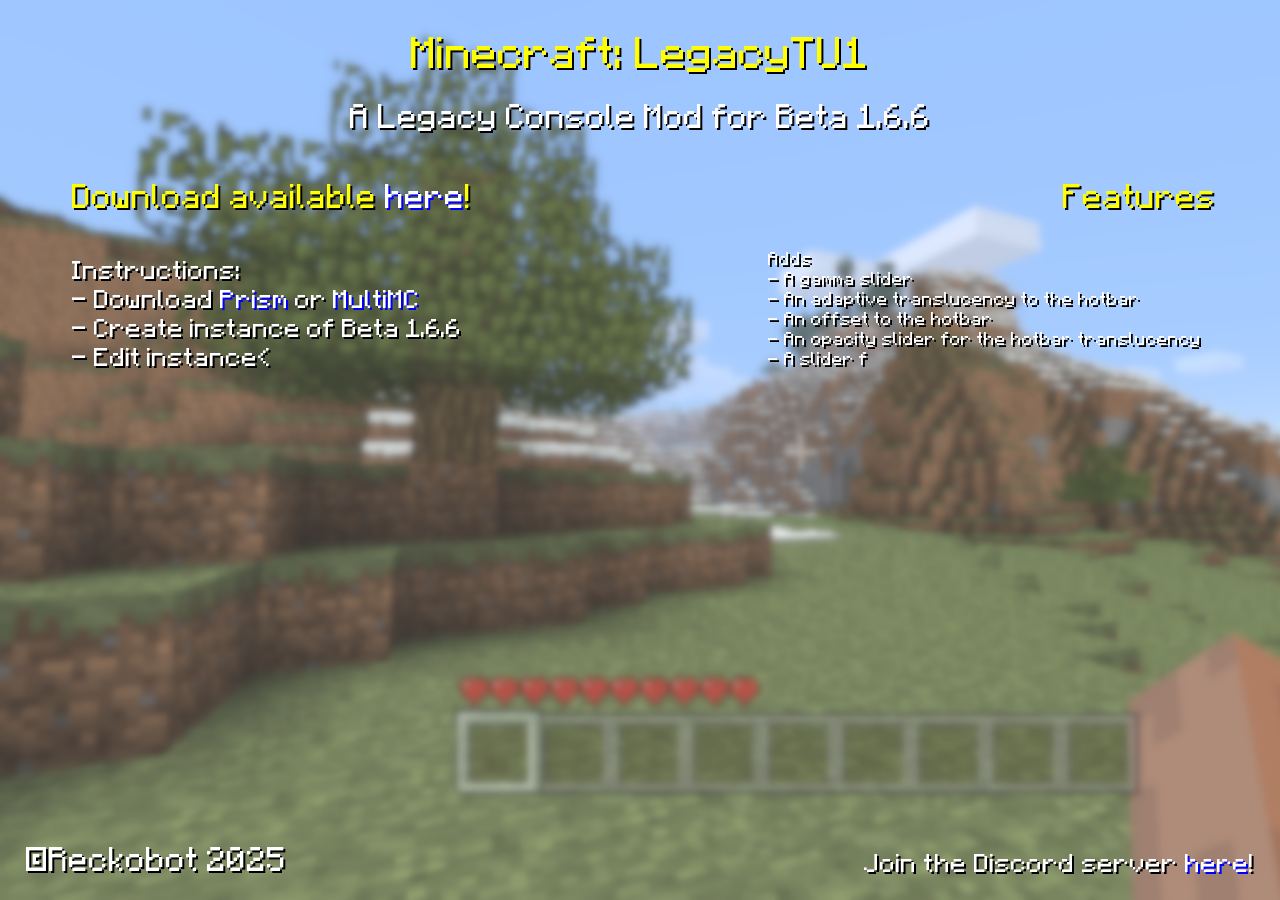
==== index.html @ 96d82947 "init" ====
<!DOCTYPE html>

<head>
    <title>LegacyTU1</title>
    <link rel="icon" type="image/x-icon" href="assets/logo.png">

    <meta charset="UTF-8"> 
    <meta name="viewport" content="width=device-width, initial-scale=1.0"> 
    <meta property="og:title" content="mc-delta"> 
    <meta property="og:description" content="A mod for Beta Minecraft."> 
    <meta property="og:image" content="assets/logo.ico"> 
    <meta property="og:url" content="https://recko.dev"> 
    <meta property="og:type" content="website"> 
    <title>LegacyTU1</title>
</head>

<style>
    @font-face { font-family: Minecraft; src: url('minecraft.ttf'); }

    .grid {
    display: grid;
    gap: 0px;
    grid-template-columns: repeat(2, 1fr);
    }

    html {
        cursor: url("assets/cursor.png"), pointer;
    }

    a {
        text-decoration: none;
        color: white;
        text-shadow: 2px 2px blue;
    }

    body {
        background-image: url("assets/background-blurred.png");
        background-size: cover;
        background-attachment: fixed;
        background-position-y: center;
        background-repeat: no-repeat;
        color: white;
        font-family: Minecraft;
        overflow-x: hidden;
        overflow-y: hidden;
        font-size: clamp(1.375vw, 10px, 50px);
        text-shadow: 2px 2px black;
    }
    
    h1 {
        position: relative;
        text-align: center;
    }
</style>

<h1 id="title" style="font-weight: normal; color: yellow;">
Minecraft: LegacyTU1
</h1>

<h2 id="subtitle" style="
    position: relative;
    text-align: center;
    font-weight: normal;
    color: white;
    ">
A Legacy Console Mod for Beta 1.6.6
</h2>

<div class="grid">

<h2 id="instructionheader" style="
    position: relative;
    text-align: left;
    font-weight: normal;
    left: 5vw;
    color: yellow;">
Download available <a href="https://github.com/Reckobot/LegacyTU1/releases">here</a>!
</h2>

<h2 id="projectheader" style="
    position: absolute;
    text-align: right;
    font-weight: normal;
    color: yellow;
    right: 5vw;">Features</h2>
</div>

<div class="grid">

<h3 id="instructions" style="
    position: relative;
    text-align: left;
    font-weight: normal;
    left: 5vw;
    width: 40vw;">

Instructions:<br>
- Download <a href="https://prismlauncher.org/">Prism</a> or <a href="https://multimc.org/">MultiMC</a><br>- Create instance of Beta 1.6.6<br>- Edit instance<br>- Go to version section<br>- Click "Add to Minecraft.jar"<br>- Select the zip file you downloaded<br>- Have fun!
</h3>

<h3 id="description" style="
    position: absolute;
    text-align: left;
    font-weight: normal;
    right: 5vw;
    width: 35vw;
    font-size: clamp(1.125vw, 10px, 50px);">Adds<br>
  - A gamma slider<br>
  - An adaptive translucency to the hotbar<br>
  - An offset to the hotbar<br>
  - An opacity slider for the hotbar translucency<br>
  - A slider for the offset amount for the hotbar<br>
  - A panorama to the title screen<br>
  <br>
Changes<br>
  - The default background texture to cobblestone rather than dirt
</h3>
</div>

<h2 id="copyright" style="
    position: fixed;
    text-align: center;
    font-weight: normal;
    color: white;
    bottom: 4px;
    left: 2vw;
    ">
©Reckobot 2025
</h2>

<h2 id="copyright" style="
    position: fixed;
    text-align: center;
    font-weight: normal;
    color: white;
    bottom: 8px;
    right: 2vw;
    font-size: clamp(1.625vw, 10px, 50px);
    ">
Join the Discord server <a href="https://discord.com/invite/8WbzFSrhe4">here</a>!
</h2>

<script>
    function sleep(ms) {
        return new Promise(resolve => setTimeout(resolve, ms));
    }

    async function loadText(elmntid, interval){
        let c = "";
        let txt = document.getElementById(elmntid).innerHTML;
        for (let i = 0; i < txt.length; i++){
            c += (txt[i]);
            document.getElementById(elmntid).innerHTML = c;
            await sleep(interval);
        }
    }

    async function loadPage(){
        loadText("title", 25);
        loadText("subtitle", 25);
        loadText("projectheader", 25);
        loadText("instructionheader", 1);
        loadText("description", 1);
        loadText("instructions", 1);
    }

    window.addEventListener("load", (event) => {
        loadPage();
    });
</script>
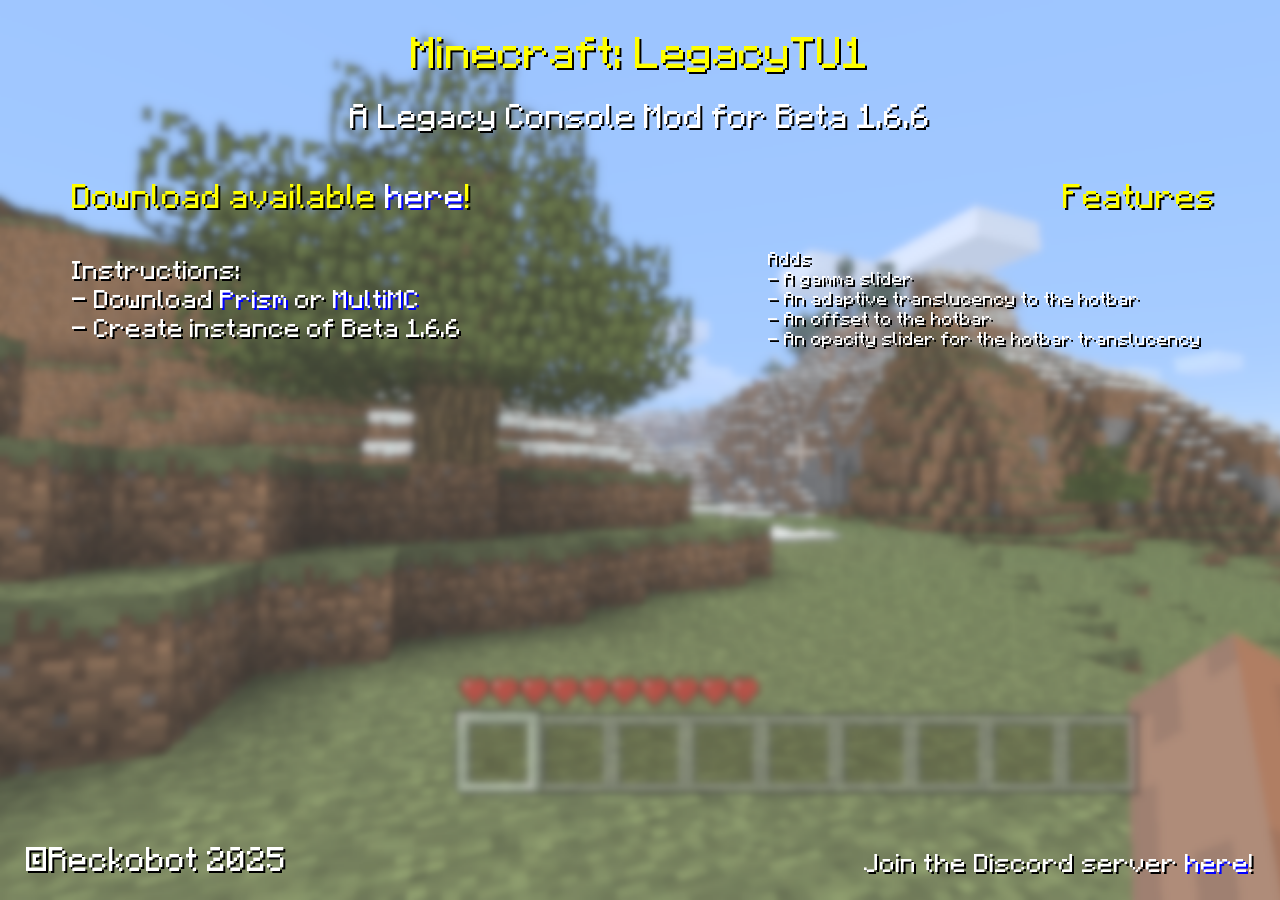
==== commit 77a9ac1b: "Update index.html" ====
--- a/index.html
+++ b/index.html
@@ -6,7 +6,7 @@
 
     <meta charset="UTF-8"> 
     <meta name="viewport" content="width=device-width, initial-scale=1.0"> 
-    <meta property="og:title" content="mc-delta"> 
+    <meta property="og:title" content="LegacyTU1"> 
     <meta property="og:description" content="A mod for Beta Minecraft."> 
     <meta property="og:image" content="assets/logo.ico"> 
     <meta property="og:url" content="https://recko.dev"> 
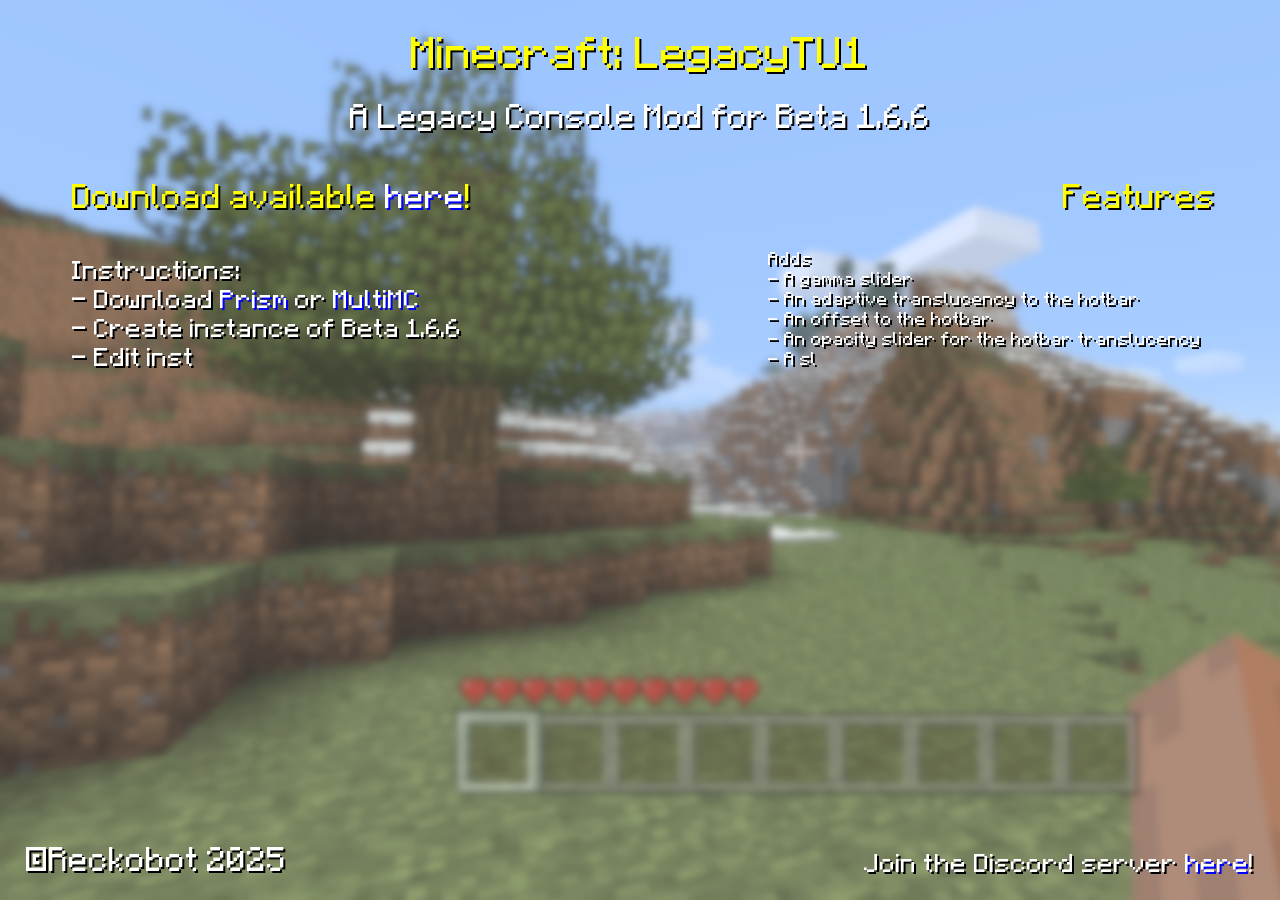
==== commit c15bb73f: "Update index.html" ====
--- a/index.html
+++ b/index.html
@@ -137,7 +137,7 @@
     right: 2vw;
     font-size: clamp(1.625vw, 10px, 50px);
     ">
-Join the Discord server <a href="https://discord.com/invite/8WbzFSrhe4">here</a>!
+Join the Discord server <a href="https://discord.gg/qh6br7XRSA">here</a>!
 </h2>
 
 <script>
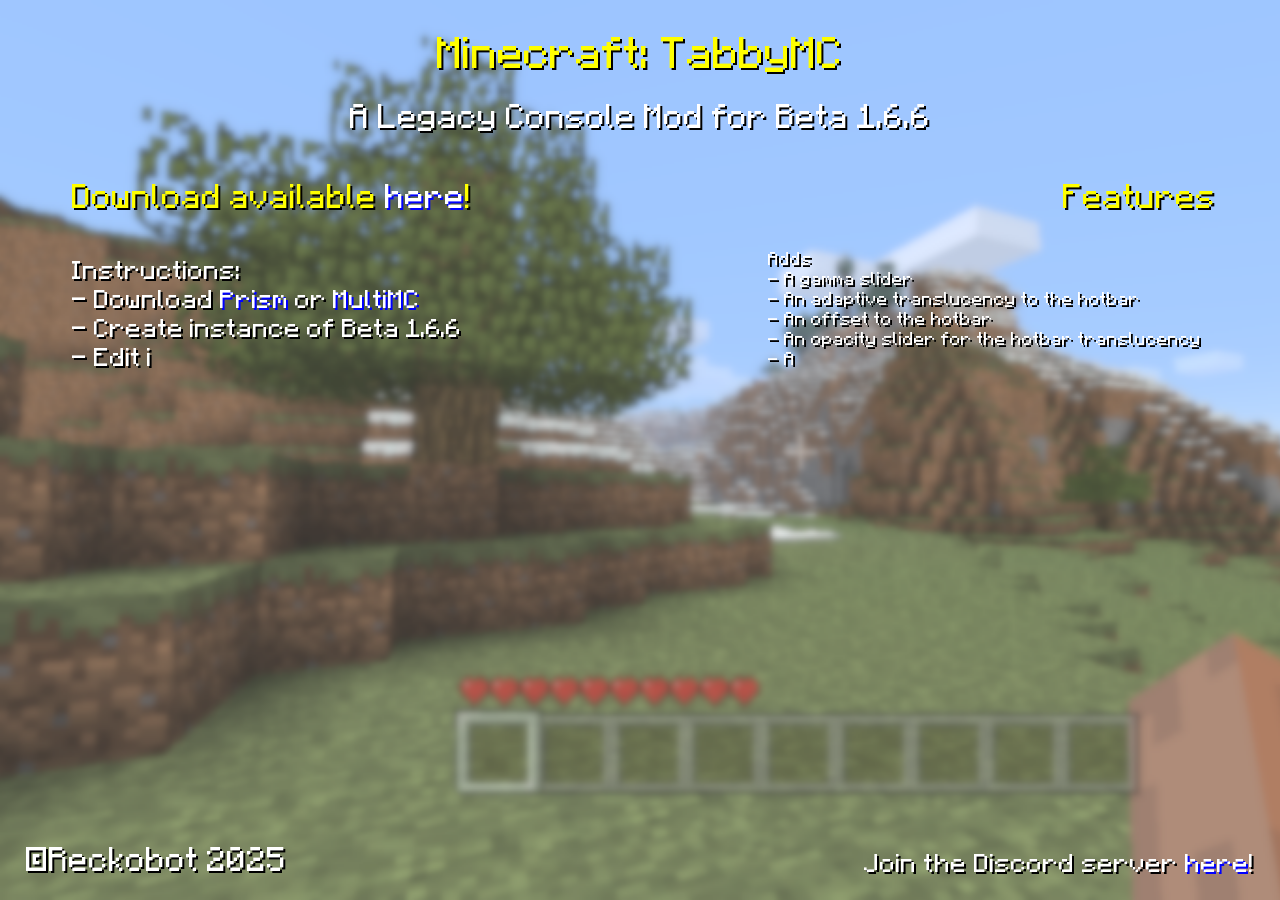
==== commit 99051460: "rebrand" ====
--- a/index.html
+++ b/index.html
@@ -1,17 +1,17 @@
 <!DOCTYPE html>
 
 <head>
-    <title>LegacyTU1</title>
+    <title>TabbyMC</title>
     <link rel="icon" type="image/x-icon" href="assets/logo.png">
 
     <meta charset="UTF-8"> 
     <meta name="viewport" content="width=device-width, initial-scale=1.0"> 
-    <meta property="og:title" content="LegacyTU1"> 
+    <meta property="og:title" content="TabbyMC"> 
     <meta property="og:description" content="A mod for Beta Minecraft."> 
     <meta property="og:image" content="assets/logo.ico"> 
     <meta property="og:url" content="https://recko.dev"> 
     <meta property="og:type" content="website"> 
-    <title>LegacyTU1</title>
+    <title>TabbyMC</title>
 </head>
 
 <style>
@@ -54,7 +54,7 @@
 </style>
 
 <h1 id="title" style="font-weight: normal; color: yellow;">
-Minecraft: LegacyTU1
+Minecraft: TabbyMC
 </h1>
 
 <h2 id="subtitle" style="
@@ -74,7 +74,7 @@
     font-weight: normal;
     left: 5vw;
     color: yellow;">
-Download available <a href="https://github.com/Reckobot/LegacyTU1/releases">here</a>!
+Download available <a href="https://github.com/Reckobot/TabbyMC/releases">here</a>!
 </h2>
 
 <h2 id="projectheader" style="
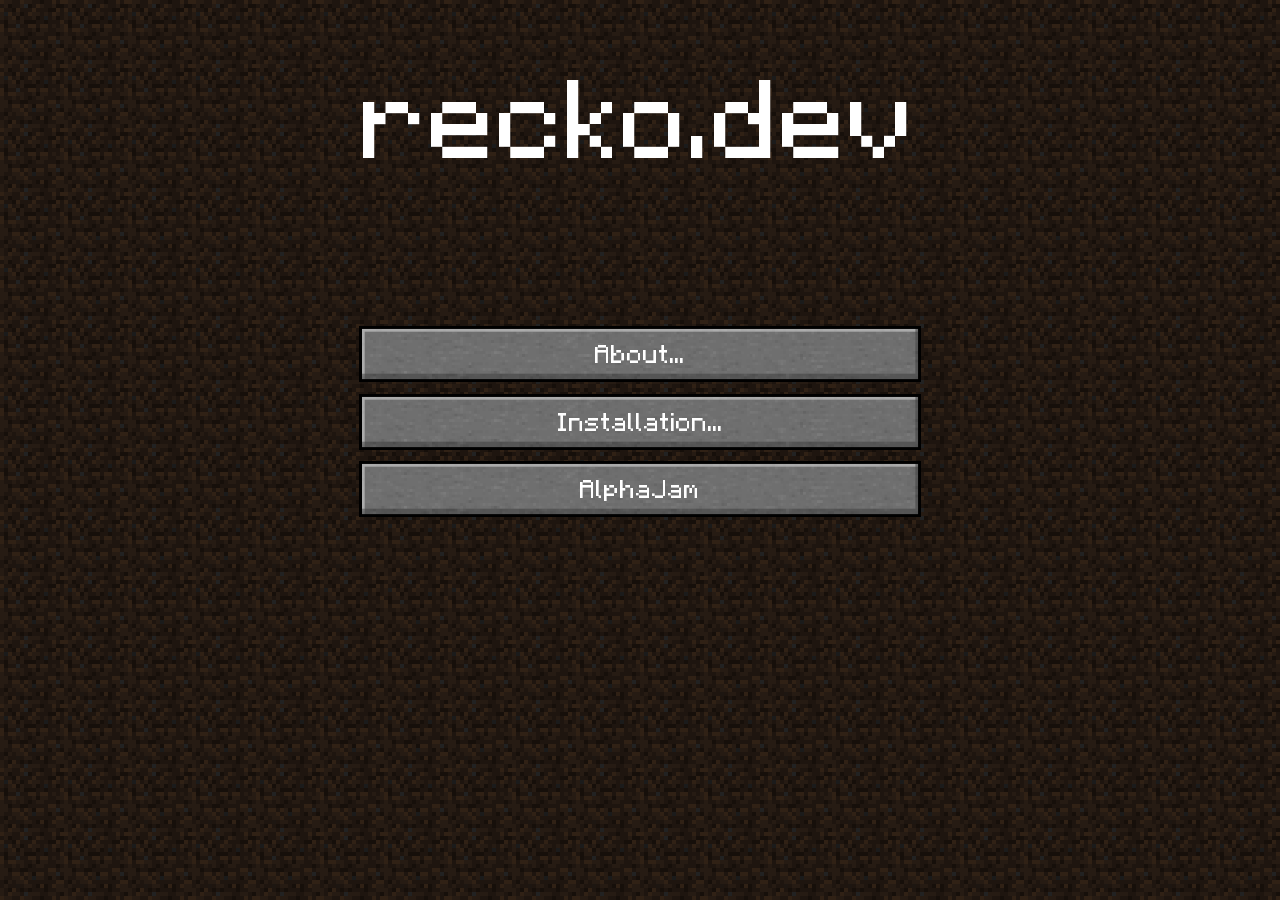
==== commit 3699d474: "Initial commit" ====
--- a/index.html
+++ b/index.html
@@ -1,170 +1,23 @@
 <!DOCTYPE html>
 
-<head>
-    <title>TabbyMC</title>
-    <link rel="icon" type="image/x-icon" href="assets/logo.png">
-
-    <meta charset="UTF-8"> 
-    <meta name="viewport" content="width=device-width, initial-scale=1.0"> 
-    <meta property="og:title" content="TabbyMC"> 
-    <meta property="og:description" content="A mod for Beta Minecraft."> 
-    <meta property="og:image" content="assets/logo.ico"> 
-    <meta property="og:url" content="https://recko.dev"> 
-    <meta property="og:type" content="website"> 
-    <title>TabbyMC</title>
-</head>
-
 <style>
-    @font-face { font-family: Minecraft; src: url('minecraft.ttf'); }
-
-    .grid {
-    display: grid;
-    gap: 0px;
-    grid-template-columns: repeat(2, 1fr);
-    }
-
     html {
-        cursor: url("assets/cursor.png"), pointer;
-    }
-
-    a {
-        text-decoration: none;
-        color: white;
-        text-shadow: 2px 2px blue;
-    }
-
-    body {
-        background-image: url("assets/background-blurred.png");
-        background-size: cover;
-        background-attachment: fixed;
-        background-position-y: center;
-        background-repeat: no-repeat;
-        color: white;
-        font-family: Minecraft;
-        overflow-x: hidden;
-        overflow-y: hidden;
-        font-size: clamp(1.375vw, 10px, 50px);
-        text-shadow: 2px 2px black;
-    }
-    
-    h1 {
-        position: relative;
-        text-align: center;
+            background-color: black;
+            background-image: url(/assets/background.png);
+            background-size: 5%;
     }
 </style>
 
-<h1 id="title" style="font-weight: normal; color: yellow;">
-Minecraft: TabbyMC
-</h1>
+<html>
+    <head>
+        <title>recko.dev</title>
+        <link rel="stylesheet" href="style.css">
+        <link rel="icon" type="image/x-icon" href="/assets/icon.ico">
+        <audio id="click" src="sfx/click.ogg" type="audio/ogg" preload="auto"></audio>
+        <link rel="preload" href="sfx/click.ogg" as="audio"/>
+    </head>
 
-<h2 id="subtitle" style="
-    position: relative;
-    text-align: center;
-    font-weight: normal;
-    color: white;
-    ">
-A Legacy Console Mod for Beta 1.6.6
-</h2>
-
-<div class="grid">
-
-<h2 id="instructionheader" style="
-    position: relative;
-    text-align: left;
-    font-weight: normal;
-    left: 5vw;
-    color: yellow;">
-Download available <a href="https://github.com/Reckobot/TabbyMC/releases">here</a>!
-</h2>
-
-<h2 id="projectheader" style="
-    position: absolute;
-    text-align: right;
-    font-weight: normal;
-    color: yellow;
-    right: 5vw;">Features</h2>
-</div>
-
-<div class="grid">
-
-<h3 id="instructions" style="
-    position: relative;
-    text-align: left;
-    font-weight: normal;
-    left: 5vw;
-    width: 40vw;">
-
-Instructions:<br>
-- Download <a href="https://prismlauncher.org/">Prism</a> or <a href="https://multimc.org/">MultiMC</a><br>- Create instance of Beta 1.6.6<br>- Edit instance<br>- Go to version section<br>- Click "Add to Minecraft.jar"<br>- Select the zip file you downloaded<br>- Have fun!
-</h3>
-
-<h3 id="description" style="
-    position: absolute;
-    text-align: left;
-    font-weight: normal;
-    right: 5vw;
-    width: 35vw;
-    font-size: clamp(1.125vw, 10px, 50px);">Adds<br>
-  - A gamma slider<br>
-  - An adaptive translucency to the hotbar<br>
-  - An offset to the hotbar<br>
-  - An opacity slider for the hotbar translucency<br>
-  - A slider for the offset amount for the hotbar<br>
-  - A panorama to the title screen<br>
-  <br>
-Changes<br>
-  - The default background texture to cobblestone rather than dirt
-</h3>
-</div>
-
-<h2 id="copyright" style="
-    position: fixed;
-    text-align: center;
-    font-weight: normal;
-    color: white;
-    bottom: 4px;
-    left: 2vw;
-    ">
-©Reckobot 2025
-</h2>
-
-<h2 id="copyright" style="
-    position: fixed;
-    text-align: center;
-    font-weight: normal;
-    color: white;
-    bottom: 8px;
-    right: 2vw;
-    font-size: clamp(1.625vw, 10px, 50px);
-    ">
-Join the Discord server <a href="https://discord.gg/qh6br7XRSA">here</a>!
-</h2>
-
-<script>
-    function sleep(ms) {
-        return new Promise(resolve => setTimeout(resolve, ms));
-    }
-
-    async function loadText(elmntid, interval){
-        let c = "";
-        let txt = document.getElementById(elmntid).innerHTML;
-        for (let i = 0; i < txt.length; i++){
-            c += (txt[i]);
-            document.getElementById(elmntid).innerHTML = c;
-            await sleep(interval);
-        }
-    }
-
-    async function loadPage(){
-        loadText("title", 25);
-        loadText("subtitle", 25);
-        loadText("projectheader", 25);
-        loadText("instructionheader", 1);
-        loadText("description", 1);
-        loadText("instructions", 1);
-    }
-
-    window.addEventListener("load", (event) => {
-        loadPage();
-    });
-</script>+    <body>
+        <iframe src="home.html" name="page" title="recko.dev" onload="this.style.visibility = 'visible';"></iframe>
+    </body>
+</html>
--- a/style.css
+++ b/style.css
@@ -0,0 +1,53 @@
+@font-face {
+    font-family: 'Minecraft';
+    src: url(/fonts/minecraft.ttf) format('truetype'); /* url of the font */
+}
+
+:root {
+    --button-width: 62.5vmin;
+}
+
+html {
+    overflow: hidden;
+}
+
+iframe {
+    visibility: hidden;
+    position: absolute;
+    left:0;
+    top:0;
+    width: 100%;
+    height: 100%;
+    border: none;
+}
+
+body {
+    font-family: 'Minecraft';
+    color: white;
+
+    margin: auto;
+    text-align:center;
+}
+
+button {
+    color: white;
+    font-family: 'Minecraft';
+    font-size: calc(var(--button-width, 500px) * 0.0375);
+    text-decoration: none;
+    padding-bottom: calc(var(--button-width, 500px) / 100);
+
+    width: var(--button-width, 500px);
+    height: calc(var(--button-width, 500px) / 10);
+
+    background-image: url(/assets/button.png);
+    background-size: cover;
+    border: none;
+
+    margin: auto;
+    margin-top: calc(var(--button-width, 500px) / 50);
+}
+
+button:hover {
+    color: #FFFFA0;
+    background-image: url(/assets/button_hover.png);
+}
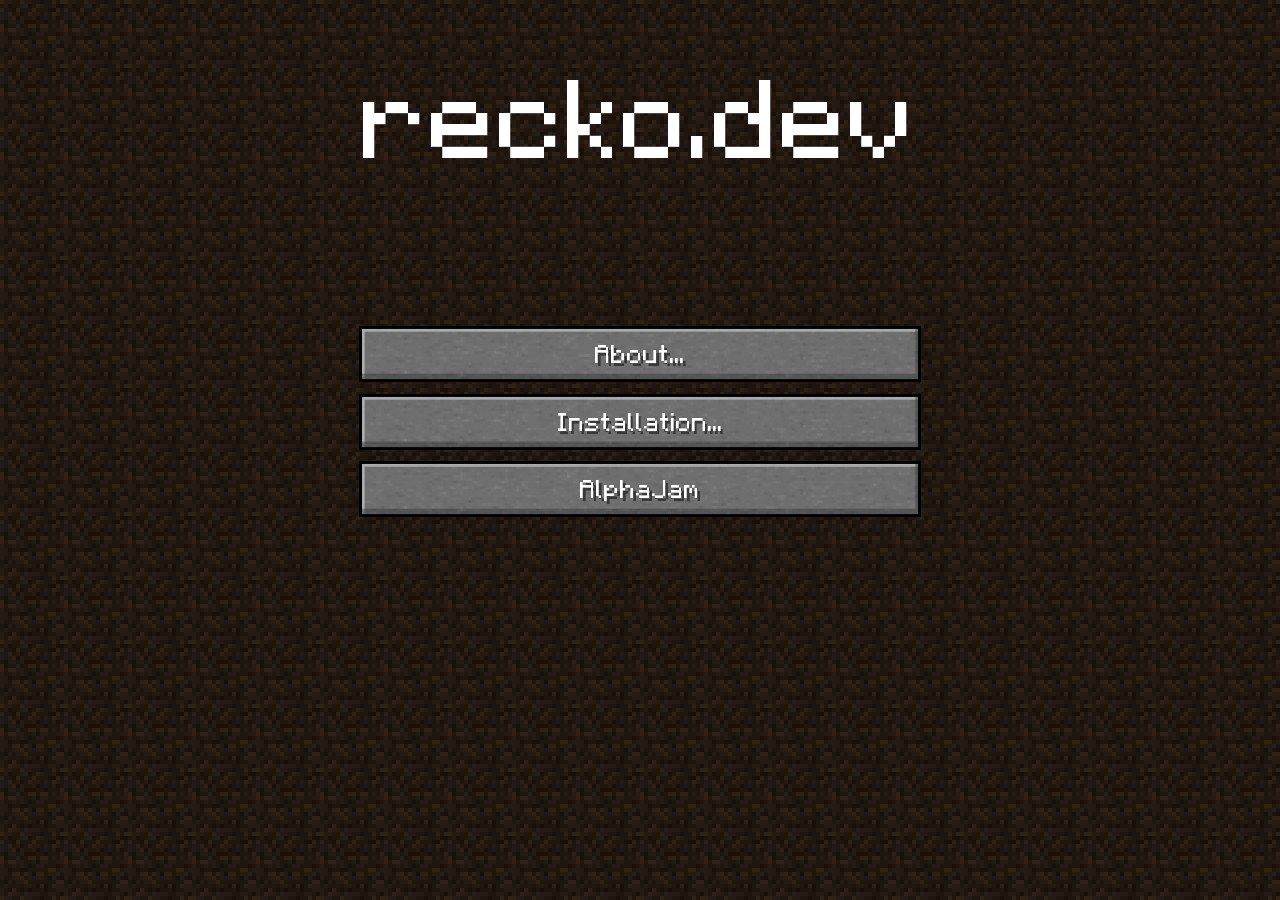
==== commit bc0fb063: "dhtkjgf" ====
--- a/style.css
+++ b/style.css
@@ -31,6 +31,7 @@
 
 button {
     color: white;
+    text-shadow: 0.125em 0.125em #383838;
     font-family: 'Minecraft';
     font-size: calc(var(--button-width, 500px) * 0.0375);
     text-decoration: none;
@@ -50,4 +51,12 @@
 button:hover {
     color: #FFFFA0;
     background-image: url(/assets/button_hover.png);
+}
+
+a {
+    text-decoration: none;
+}
+
+a:hover {
+    text-decoration: underline;
 }
